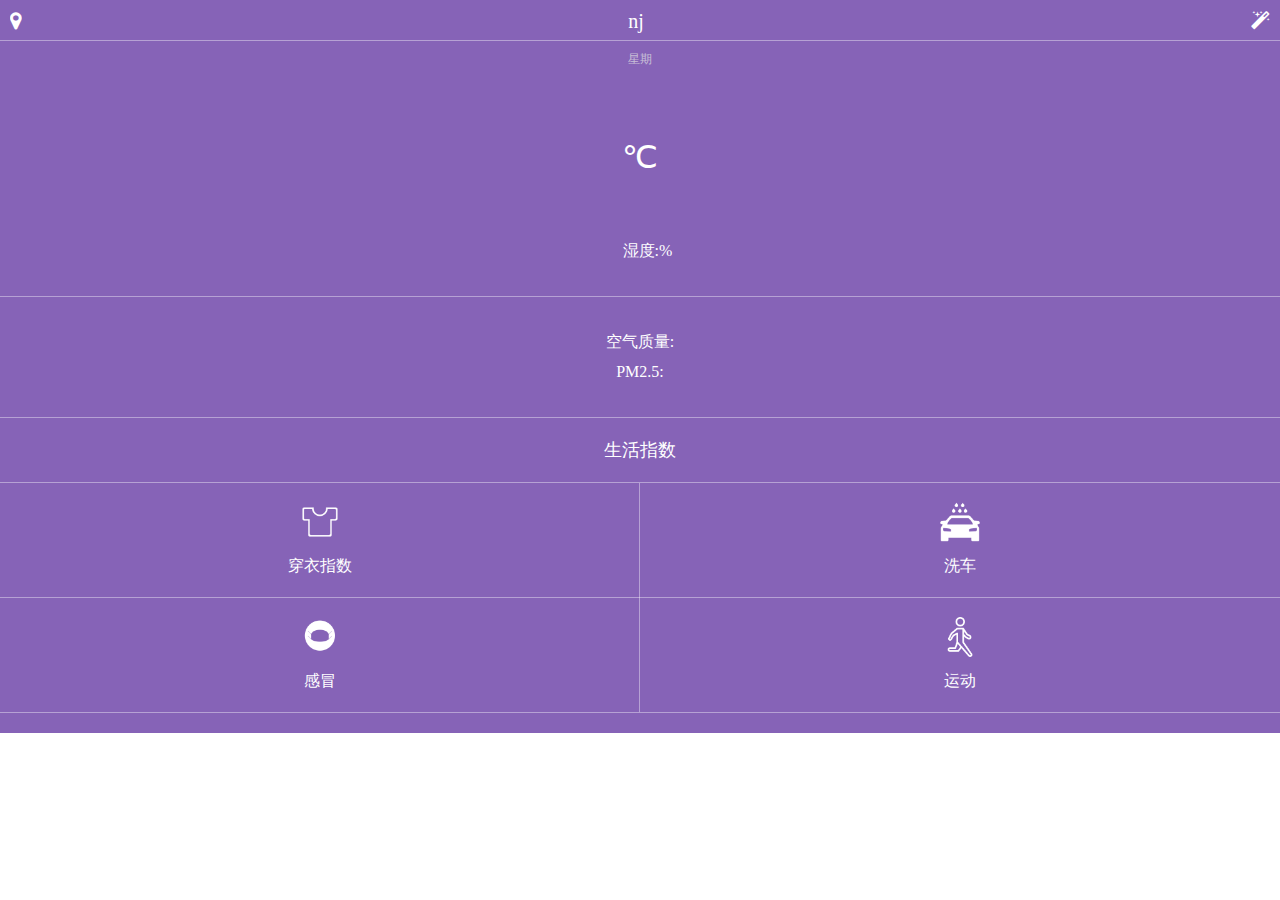
==== index.html @ c91d41b2 "add changeSkin" ====
<!DOCTYPE html>
<html lang="en">
<head>
	<meta charset="UTF-8">
	<title>南京天气</title>
	<meta name="viewport" content="width=device-width,initial-scale=1.0,maximum-scale=1.0" />
	<link rel="stylesheet" href="css/style.css" type="text/css"/>
	<link rel="stylesheet" href="css/font-awesome.min.css" type="text/css"/>
</head>
<body>
<div class="warp">
	<div class="top_info">
		<a href="javascript:void(0);" class="t_address"><i class="fa fa-map-marker"></i></a>
		<span class="cityname">nj<!-- 南京 --></span>
		<a href="javascript:void(0);" class="t_skin"><i class="fa fa-magic"></i></a>
	</div>
	<div class="dtime">
		<span class="updatetime"><!-- 2015-12-30 --></span> 星期<span class="week"><!-- 三 --></span>
	</div>
	<div class="weather_info">
		<div class="temp_info">
			<p><span class="curTemp"><!-- 10 --></span>℃</p>
			<p><span class="wType"><!-- 晴 --></span></p>
		</div>
		<div class="air_wind">
			<p>
				<span class="fengxiang"><!-- 西风 --></span><span class="fengli"><!-- 2级 --></span>
				<span class="wet_data">湿度:<span class="humidity"><!-- 56 --></span>%</span>
			</p>
			<p class="air_q">空气质量:<span class="quality"><!-- 轻度污染 --></span></p>
			<p>PM2.5:<span class="pm25"><!-- 103 --></span></p>
		</div>
		<div class="life_info">
			<div class="ltitle">生活指数</div>
			<ul>
				<li>
					<img src="images/iconfont-chuanyizhishu.png" />
					<p><span class="coat_data">穿衣指数 <!-- 较冷 --></span></p>
				</li>
				<li>
					<img src="images/iconfont-xiche.png" />
					<p><span class="car_data"><!-- 洗车指数 --></span>洗车</p>
				</li>
				<li>
					<img src="images/iconfont-kouzhao1.png" />
					<p><span class="cold_data"><!-- 感冒指数 --></span>感冒</p>
				</li>
				<li>
					<img src="images/iconfont-yundong.png" />
					<p><span class="sport_data"><!-- 运动指数 --></span>运动</p>
				</li>
			</ul>
		</div>
	</div>
</div>
<div class="prop_skin">
	<div class="ps_title">请选择喜欢的颜色<a href="javascript:void(0);" class="hide_Skin">X</a></div>
	<ul>
		<li class="color-DF5D45" data-color="DF5D45"></li>
		<li class="color-21B384" data-color="21B384"></li>
		<li class="color-C58104" data-color="C58104"></li>
		<li class="color-2969E7" data-color="2969E7"></li>
		<li class="color-6BBEAC" data-color="6BBEAC"></li>
		<li class="color-8663B7" data-color="8663B7"></li>
	</ul>
</div>
<script src="js/lib/jquery-1.8.3.min.js"></script>
<script src="js/index.js"></script>
</body>
</html>
---- css/style.css ----
@charset"utf-8";

/*css reset*/
html{ font-size: 100px;}
body, ul, ol, p, h1, h2, h3, h4, h5, h6, dl, dt, dd ,form ,textarea ,input{margin:0; padding: 0;}
ul,ol{list-style:none;}
ul,ol,input{padding:0;}
a img{border:0;}
img,object,audio,vedio{
	max-width: 100%;
}
a{ text-decoration:none; color:#333;}
a:visited{color:#333;}
.clear{ clear:both;}

body{
	font-family:"microsoft yahei";
	color: #fff;
}
/*换肤弹窗*/
.prop_skin{ position: absolute; z-index: 2; width: 100%; height: 100%; background-color: rgba(62, 62, 62, 0.84); top: -100%; left: 0;}
.ps_title{ font-size: .2rem; text-align: center; padding: .1rem 0; border-bottom: 1px #eee solid; overflow: hidden;}
.ps_title a{ float: right; padding: 0 .05rem; background-color: #eee; border-radius: 50%;}
.prop_skin ul{ width: 80%; margin: .2rem auto; }
.prop_skin li{ width: 100%; height: .3rem; background-color: #eee; margin: .1rem auto; border:2px #fff solid;}
.prop_skin li.color-DF5D45{ background-color: #DF5D45;}
.prop_skin li.color-21B384{ background-color: #21B384;}
.prop_skin li.color-C58104{ background-color: #C58104;}
.prop_skin li.color-2969E7{ background-color: #2969E7;}
.prop_skin li.color-6BBEAC{ background-color: #6BBEAC;}
.prop_skin li.color-8663B7{ background-color: #8663B7;}

.warp{ background-color: #8663B7; text-align: center; position: relative; z-index: 1;}

.top_info{ font-size: .2rem; height: .2rem; padding: .1rem 0; border-bottom: 1px rgba(255,255,255,.4) solid;}
.top_info a{ color: #fff; padding: 0 .1rem;}
.top_info a.t_address{ float: left; }
.top_info a.t_skin{ float: right; }
.cityname{}
.dtime{ font-size: .12rem; padding: .1rem 0 .2rem 0; color: rgba(228, 228, 228, 0.73);}
.temp_info{ font-size: .32rem; padding: .5rem 0 .6rem 0;}
.air_wind{ font-size: .16rem; padding-bottom: .3rem; border-bottom: 1px solid rgba(255,255,255,.4);}
.air_wind p{ line-height: .3rem;}
.air_wind .air_q{ margin: .3rem auto 0; border-top: 1px solid rgba(255,255,255,.4); padding-top: .3rem;}
.wet_data{ margin-left: .15rem;}

.life_info{ padding: .2rem 0; font-size: .16rem;}

.ltitle{ font-size: .18rem; padding: 0 0 .2rem;}
.life_info ul{overflow: hidden; border-top: 1px rgba(255,255,255,.4) solid;}
.life_info li{ width: 50%; padding: .2rem 0; text-align: center; border-bottom:1px rgba(255,255,255,.4) solid; border-right:1px rgba(255,255,255,.4) solid; margin-top: -1px; float: left;box-sizing: border-box;}
.life_info li:nth-child(2n){ border-right: none;}
.life_info li img{ max-width: .4rem; margin-bottom: .1rem;}
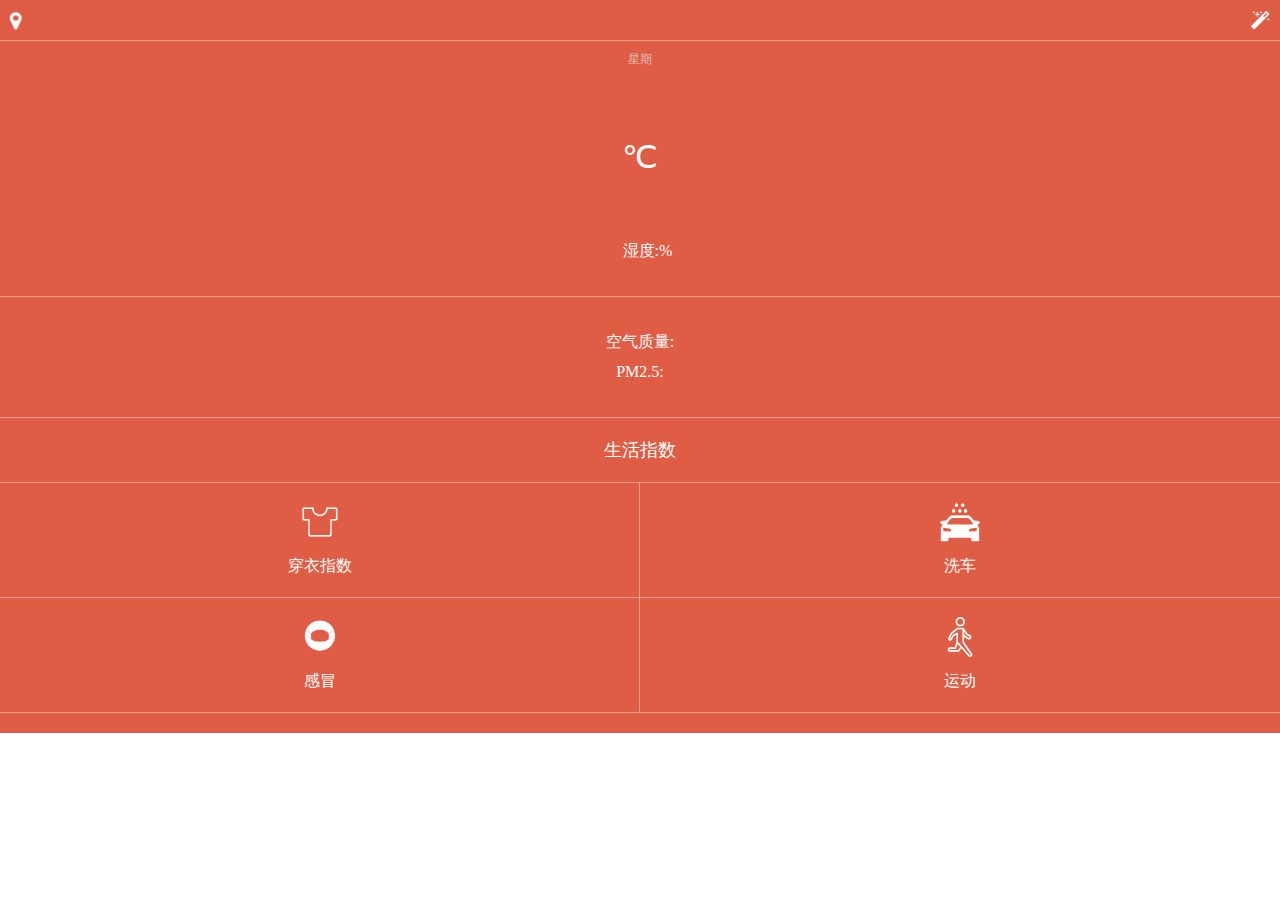
==== commit b395b7fd: "Merge pull request #2 from stuxt/master" ====
--- a/index.html
+++ b/index.html
@@ -11,7 +11,7 @@
 <div class="warp">
 	<div class="top_info">
 		<a href="javascript:void(0);" class="t_address"><i class="fa fa-map-marker"></i></a>
-		<span class="cityname">nj<!-- 南京 --></span>
+		<span class="cityname"><!-- 南京 --></span>
 		<a href="javascript:void(0);" class="t_skin"><i class="fa fa-magic"></i></a>
 	</div>
 	<div class="dtime">
--- a/css/style.css
+++ b/css/style.css
@@ -22,21 +22,20 @@
 .ps_title{ font-size: .2rem; text-align: center; padding: .1rem 0; border-bottom: 1px #eee solid; overflow: hidden;}
 .ps_title a{ float: right; padding: 0 .05rem; background-color: #eee; border-radius: 50%;}
 .prop_skin ul{ width: 80%; margin: .2rem auto; }
-.prop_skin li{ width: 100%; height: .3rem; background-color: #eee; margin: .1rem auto; border:2px #fff solid;}
+.prop_skin li{ width: 100%; height: .4rem; background-color: #eee; margin: .1rem auto; border:2px #fff solid;}
 .prop_skin li.color-DF5D45{ background-color: #DF5D45;}
 .prop_skin li.color-21B384{ background-color: #21B384;}
 .prop_skin li.color-C58104{ background-color: #C58104;}
 .prop_skin li.color-2969E7{ background-color: #2969E7;}
 .prop_skin li.color-6BBEAC{ background-color: #6BBEAC;}
 .prop_skin li.color-8663B7{ background-color: #8663B7;}
-
-.warp{ background-color: #8663B7; text-align: center; position: relative; z-index: 1;}
+/*换肤弹窗 end*/
+.warp{ background-color: #DF5D45; text-align: center; position: relative; z-index: 1;}
 
 .top_info{ font-size: .2rem; height: .2rem; padding: .1rem 0; border-bottom: 1px rgba(255,255,255,.4) solid;}
 .top_info a{ color: #fff; padding: 0 .1rem;}
 .top_info a.t_address{ float: left; }
 .top_info a.t_skin{ float: right; }
-.cityname{}
 .dtime{ font-size: .12rem; padding: .1rem 0 .2rem 0; color: rgba(228, 228, 228, 0.73);}
 .temp_info{ font-size: .32rem; padding: .5rem 0 .6rem 0;}
 .air_wind{ font-size: .16rem; padding-bottom: .3rem; border-bottom: 1px solid rgba(255,255,255,.4);}
